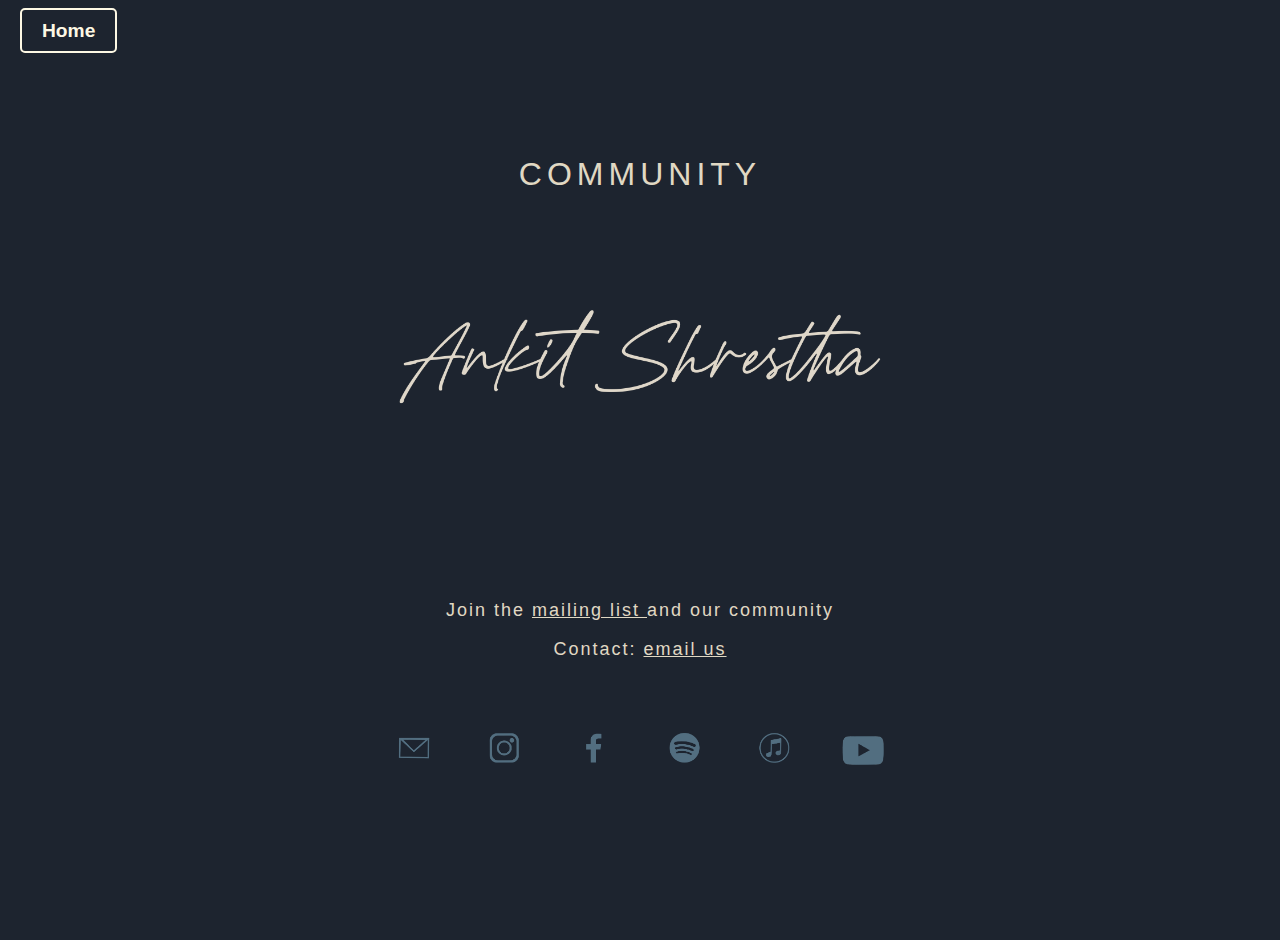
==== Community.html @ cadaea68 "Add files via upload" ====
<!DOCTYPE html>
<html lang="en">
<head>
    <meta charset="UTF-8">
    <meta name="viewport" content="width=device-width, initial-scale=1.0">
    <title>Community Page</title>
    <link href="https://fonts.googleapis.com/css2?family=Montserrat:wght@400;600&family=Playfair+Display&display=swap" rel="stylesheet">
    <link rel="stylesheet" href="Community.css">
</head>
<body>
    <!-- Home Button -->
    <div class="home-button">
        <a href="index.html">Home</a>
    </div>
    <div class="container">
        <div class="header">
            <h1>COMMUNITY</h1>
        </div>
        
        <!-- Image Section -->
        <div class="ankit-image">
            <img src="Name Logo.png" alt="Ankit Shrestha">
        </div>

        <div class="content">
            <p>
                Join the 
                <a href="https://docs.google.com/forms/d/e/1FAIpQLSdQg2vs9KaWiMHX-tBqh1cNb_tsnM44Z4mcUuKVdnmabEOeUg/viewform" target="_blank">
                    mailing list
                </a> 
                and our community
            </p>
            <p>Contact: <a href="mailto:management.ankitshrestha@gmail.com"> email us</a></p>
        </div>

     <!-- Footer -->
     <footer>
        <div class="social-media-icons">
            <a href="mailto:management.ankitshrestha@gmail.com"><img src="Mail.png" alt="Email"></a>
            <a href="https://instagram.com/ankit_shrestha_"><img src="Instagram.png" alt="Instagram"></a>
            <a href="https://facebook.com/ankitshresthamusic"><img src="Facebook.png" alt="Facebook"></a>
            <a href="https://open.spotify.com/artist/3CKS9fPsTBBcQoneFUkPu5"><img src="Spotify.png" alt="Spotify"></a>
            <a href="https://music.apple.com/gb/artist/ankit-shrestha/1142449792"><img src="Apple.png" alt="Music"></a>
            <a href="https://youtube.com/ankitshrestha"><img src="Youtube.png" alt="YouTube"></a>
        </div>
    </footer>
</body>
</html>
---- Community.css ----
body {
    margin: 0;
    padding: 0;
    background-color: #1d242f;
    font-family: 'Futura', sans-serif;
    color: #e0d8c3;
    text-align: center;
}

/* Home Button Styling */
.home-button {
    position: absolute;
    top: 20px;
    left: 20px;
}

.home-button a {
    color: #fdf8e4;
    text-decoration: none;
    font-size: 1.2em;
    font-weight: bold;
    padding: 10px 20px;
    border: 2px solid #fdf8e4;
    border-radius: 5px;
    transition: background-color 0.3s ease, color 0.3s ease;
}

.home-button a:hover {
    background-color: #fdf8e4;
    color: #1d242f;
}

.container {
    display: flex;
    flex-direction: column;
    justify-content: center;
    align-items: center;
    min-height: 100vh;
    padding: 20px;
}

.header {
    display: flex;
    justify-content: center;
    align-items: center;
    margin-bottom: 5px; /* Reduced margin for tighter gap */
}

.header h1 {
    font-size: 2em;
    color: #e0d8c3;
    margin: 0px;
    font-weight: lighter;
    text-transform: uppercase;
    letter-spacing: 5px;
    font-family: 'Futura', sans-serif;
}

.ankit-image {
    margin-top: 10px; /* Removed margin to reduce unnecessary space */
    padding: 0px 0; /* Added padding to control space */
    display: flex;
    justify-content: center;
}

.ankit-image img {
    width: 500px;
    height: auto;
    display: block;
    margin: 10px auto; /* Centers the image */
}

.content {
    font-size: 18px;
    font-family: 'Futura', sans-serif;
    letter-spacing: 2px;
    margin-top: 0px; /* Added margin to control space above content */
    margin-bottom: 40px; /* Adjusted to balance spacing */
}

.content a {
    color: #e0d8c3;
    text-decoration: underline;
    transition: color 0.3s ease, transform 0.3s ease;
}

.content a:hover {
    color: #f5a623; /* Updated hover color */
    transform: scale(1.05); /* Slight hover effect */
}

/* Footer styling */
footer {
    position: relative;
    bottom: 0;
    width: 100%;
    text-align: center;
    padding: 10px 0;
    background-color: #1d242f;
}

.social-media-icons {
    display: flex;
    justify-content: center;
    gap: 30px;
}

.social-media-icons a img {
    width: 60px;
    height: auto;
    transition: filter 0.3s ease, transform 0.3s ease;
}

.social-media-icons a img:hover {
    filter: invert(0.7);
    transform: scale(1.1);
}

/* Media Queries for Responsiveness */
@media (max-width: 1024px) {
    .header h1 {
        font-size: 1.8em;
    }

    .ankit-image img {
        width: 400px;
    }

    .content {
        font-size: 16px;
    }
}

@media (max-width: 768px) {
    .header h1 {
        font-size: 1.5em;
    }

    .ankit-image img {
        width: 300px;
    }

    .content {
        font-size: 14px;
    }

    .social-media-icons a img {
        width: 60px;
    }
}

@media (max-width: 480px) {
    .header h1 {
        font-size: 1.2em;
    }

    .ankit-image img {
        width: 200px;
    }

    .content {
        font-size: 12px;
    }

    .social-media-icons a img {
        width: 40px;
    }
}
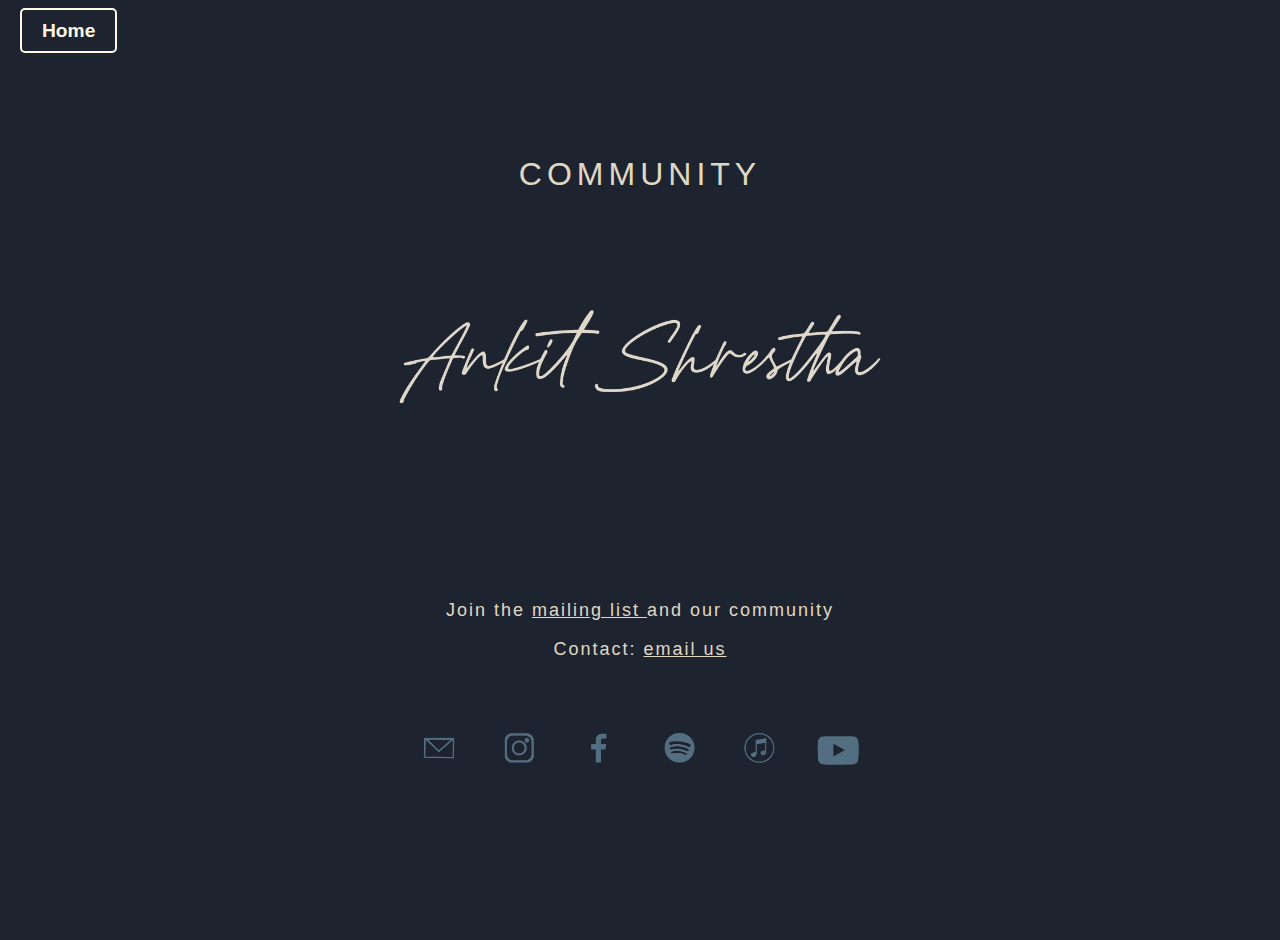
==== commit 961c346d: "Add files via upload" ====
--- a/Community.html
+++ b/Community.html
@@ -28,7 +28,7 @@
                 <a href="https://docs.google.com/forms/d/e/1FAIpQLSdQg2vs9KaWiMHX-tBqh1cNb_tsnM44Z4mcUuKVdnmabEOeUg/viewform" target="_blank">
                     mailing list
                 </a> 
-                and our community
+                    and our community
             </p>
             <p>Contact: <a href="mailto:management.ankitshrestha@gmail.com"> email us</a></p>
         </div>
--- a/Community.css
+++ b/Community.css
@@ -96,13 +96,12 @@
     width: 100%;
     text-align: center;
     padding: 10px 0;
-    background-color: #1d242f;
 }
 
 .social-media-icons {
     display: flex;
     justify-content: center;
-    gap: 30px;
+    gap: 20px;
 }
 
 .social-media-icons a img {
@@ -118,51 +117,57 @@
 
 /* Media Queries for Responsiveness */
 @media (max-width: 1024px) {
-    .header h1 {
-        font-size: 1.8em;
+    header {
+        height: auto;
+        padding: 20px;
     }
 
-    .ankit-image img {
-        width: 400px;
+    .logo {
+        width: 70%;
+        max-width: 400px;
     }
 
-    .content {
-        font-size: 16px;
+    nav ul {
+        gap: 2rem;
+    }
+
+    nav ul li a {
+        font-size: 1.2em;
     }
 }
 
 @media (max-width: 768px) {
-    .header h1 {
-        font-size: 1.5em;
+    .logo {
+        width: 60%;
+        max-width: 300px;
     }
 
-    .ankit-image img {
-        width: 300px;
+    nav ul {
+        gap: 1rem;
+        flex-direction: column;
     }
 
-    .content {
-        font-size: 14px;
-    }
-
-    .social-media-icons a img {
-        width: 60px;
+    nav ul li a {
+        font-size: 1.2em;
+        margin: 10px 0;
     }
 }
 
 @media (max-width: 480px) {
-    .header h1 {
-        font-size: 1.2em;
+    .logo {
+        width: 80%;
+        max-width: 250px;
     }
 
-    .ankit-image img {
-        width: 200px;
+    nav ul {
+        gap: 1rem;
     }
 
-    .content {
-        font-size: 12px;
+    nav ul li a {
+        font-size: 1em;
     }
 
     .social-media-icons a img {
-        width: 40px;
+        width: 30px;
     }
 }
